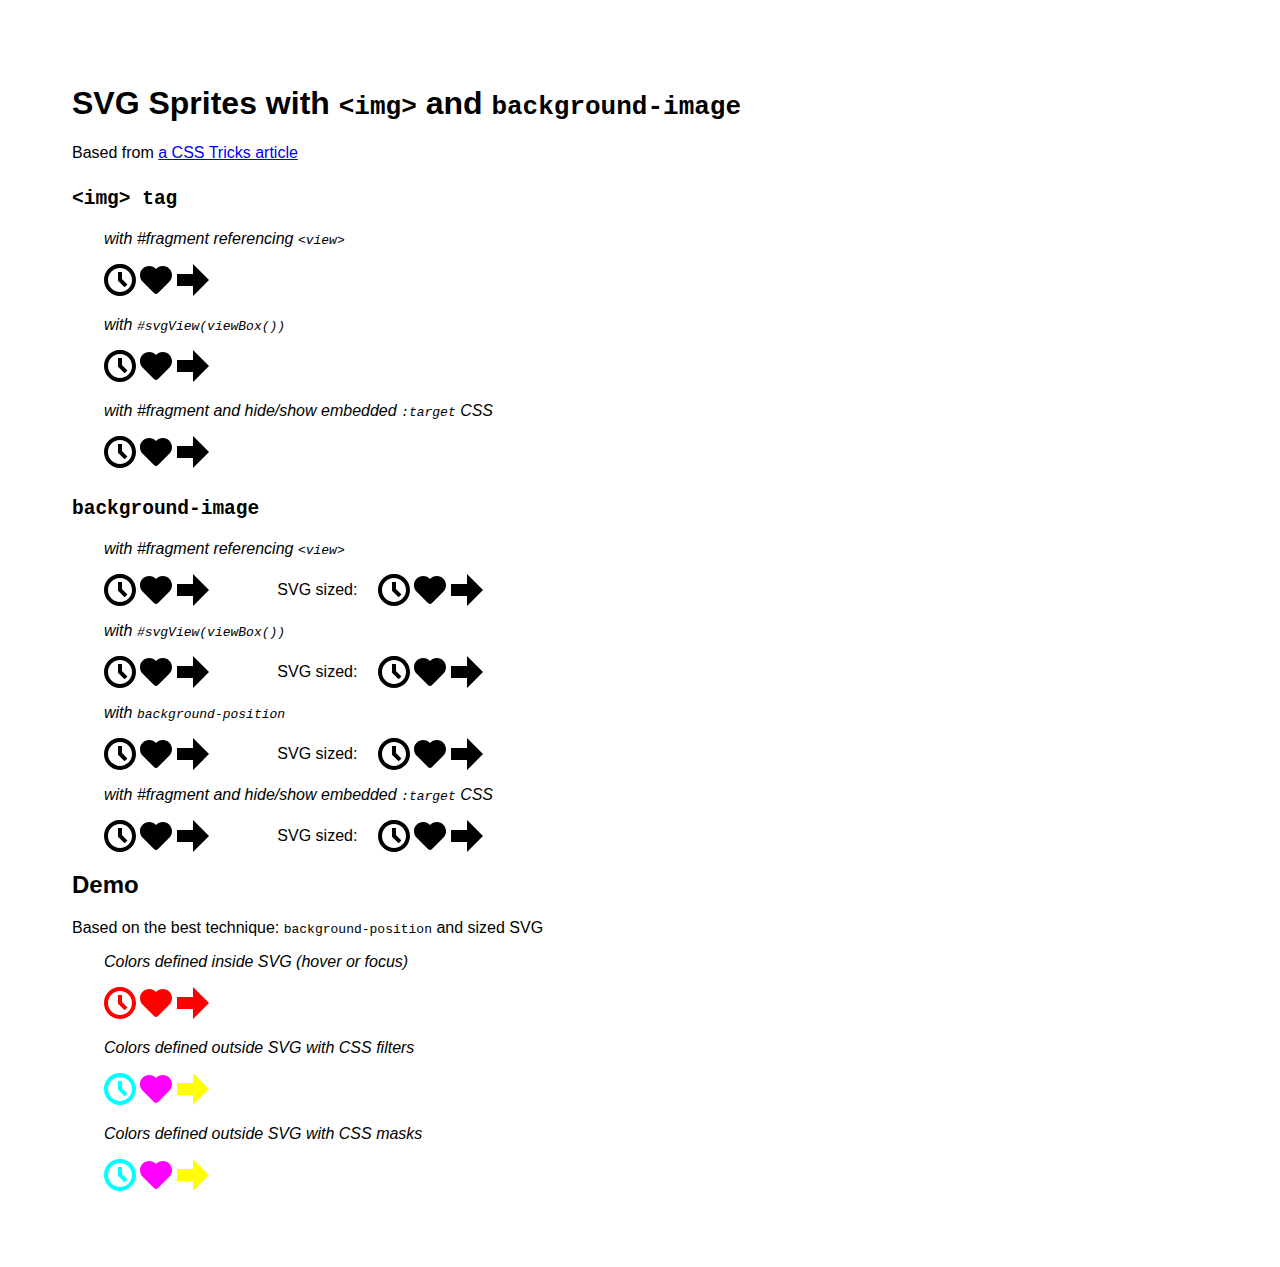
==== index.html @ 865beb02 "ViewBoxes have to be y-shifted from 32px when referencing <view> from background-image" ====
<!DOCTYPE html>
<html>
<head>
  <meta charset="utf-8">
  <title>Sprites SVG</title>
  <style>
html {
  padding: 4em;
  font: 1em sans-serif;
}
.case {
  padding: 0 2em;
}
.case span {
  vertical-align: middle;
}
.sep {
  display: inline-block;
  padding-left: 4em;
  padding-right: 1em;
}
h3 {
  font: italic normal 1em sans-serif;
}

img {
  width: 32px;
  height: 32px;
}

.icon {
  display: inline-block;
  width: 32px;
  height: 32px;
}

.icon-clock {
  background: url(svg1.svg#icon-clock-view) no-repeat;
}

.icon-heart {
  background: url(svg1.svg#icon-heart-view) no-repeat;
}

.icon-arrow-right {
  background: url(svg1.svg#icon-arrow-right-view) no-repeat;
}

.icon-clock--sized {
  background: url(svg1--sized.svg#icon-clock-view-bg) no-repeat;
}

.icon-heart--sized {
  background: url(svg1--sized.svg#icon-heart-view-bg) no-repeat;
}

.icon-arrow-right--sized {
  background: url(svg1--sized.svg#icon-arrow-right-view-bg) no-repeat;
}

.icon-clock-2 {
  background: url("svg2.svg#svgView(viewBox(0,0,32,32))") no-repeat;
}

.icon-heart-2 {
  background: url("svg2.svg#svgView(viewBox(0,32,32,32))") no-repeat;
}

.icon-arrow-right-2 {
  background: url("svg2.svg#svgView(viewBox(0,64,32,32))") no-repeat;
}

/* viewBoxes have to be y-shifted from 32px. Why? */
.icon-clock-2--sized {
  background: url("svg2--sized.svg#svgView(viewBox(0,32,32,32))") no-repeat;
}

.icon-heart-2--sized {
  background: url("svg2--sized.svg#svgView(viewBox(0,64,32,32))") no-repeat;
}

.icon-arrow-right-2--sized {
  background: url("svg2--sized.svg#svgView(viewBox(0,96,32,32))") no-repeat;
}

.icon-clock-3 {
  background: url("svg2.svg") no-repeat;
  background-size: 32px 96px;
  background-position: 0 0;
}

.icon-heart-3 {
  background: url("svg2.svg") no-repeat;
  background-size: 32px 96px;
  background-position: 0 -32px;
}

.icon-arrow-right-3 {
  background: url("svg2.svg") no-repeat;
  background-size: 32px 96px;
  background-position: 0 -64px;
}
.icon-clock-3--sized {
  background: url("svg2--sized.svg") no-repeat;
  background-size: 32px 96px;
  background-position: 0 0;
}

.icon-heart-3--sized {
  background: url("svg2--sized.svg") no-repeat;
  background-size: 32px 96px;
  background-position: 0 -32px;
}

.icon-arrow-right-3--sized {
  background: url("svg2--sized.svg") no-repeat;
  background-size: 32px 96px;
  background-position: 0 -64px;
}

.icon-clock-target {
  background: url("svg3.svg#icon-clock") no-repeat;
}

.icon-heart-target {
  background: url("svg3.svg#icon-heart") no-repeat;
}

.icon-arrow-right-target {
  background: url("svg3.svg#icon-arrow-right") no-repeat;
}

.icon-clock-target--sized {
  background: url("svg3--sized.svg#icon-clock") no-repeat;
}

.icon-heart-target--sized {
  background: url("svg3--sized.svg#icon-heart") no-repeat;
}

.icon-arrow-right-target--sized {
  background: url("svg3--sized.svg#icon-arrow-right") no-repeat;
}

.icon--demo {
  background: url("svg-demo.svg") no-repeat;
  background-size: 32px 192px;
  background-position: 0 0;
}
.icon--demo:hover,
.icon--demo:focus {
  background-position: 0 -32px;
}
.icon-heart-demo {
  background-position: 0 -64px;
}
.icon-heart-demo:hover,
.icon-heart-demo:focus {
  background-position: 0 -96px;
}
.icon-arrow-right-demo {
  background-position: 0 -128px;
}
.icon-arrow-right-demo:hover,
.icon-arrow-right-demo:focus {
  background-position: 0 -160px;
}

.icon-clock-demo2 {
  /* cyan */
  -webkit-filter: hue-rotate(180deg) saturate(2) brightness(5);
          filter: hue-rotate(180deg) saturate(2) brightness(5);
}
.icon-heart-demo2 {
  /* magenta */
  -webkit-filter: hue-rotate(300deg) saturate(2) brightness(5);
          filter: hue-rotate(300deg) saturate(2) brightness(5);
}
.icon-arrow-right-demo2 {
  /* yellow */
  -webkit-filter: hue-rotate(60deg) saturate(2) brightness(5);
          filter: hue-rotate(60deg) saturate(2) brightness(5);
}
.icon--demo2:hover,
.icon--demo2:focus {
  -webkit-filter: none;
          filter: none;
}

.icon--demo3 {
  background: none;
  -webkit-mask: url("svg-demo.svg") no-repeat;
  -webkit-mask-size: 32px 192px;
  -webkit-mask-position: 0 0;
  mask: url("svg-demo.svg") no-repeat;
  mask-size: 32px 192px;
  mask-position: 0 0;
}
.icon-clock-demo3 {
  background: cyan;
}
.icon-heart-demo3 {
  background: magenta;
  -webkit-mask-position: 0 -64px;
  mask-position: 0 -64px;
}
.icon-arrow-right-demo3 {
  background: yellow;
  -webkit-mask-position: 0 -128px;
  mask-position: 0 -128px;
}
.icon--demo3:hover,
.icon--demo3:focus {
  background: green;
}



  </style>
</head>
<body>

<h1>SVG Sprites with <code>&lt;img></code> and <code>background-image</code></h1>
<p>Based from <a href="https://css-tricks.com/svg-fragment-identifiers-work/">a CSS Tricks article</a></p>


<h2><code>&lt;img> tag</code></h2>

<div class="case">
  <h3>with #fragment referencing <code>&lt;view></code></h3>
  <img src="svg1.svg#icon-clock-view" alt="" />
  <img src="svg1.svg#icon-heart-view" alt="" />
  <img src="svg1.svg#icon-arrow-right-view" alt="" />
</div>

<div class="case">
  <h3>with <code>#svgView(viewBox())</code></h3>
  <img src="svg2.svg#svgView(viewBox(0,0,32,32))" alt="" />
  <img src="svg2.svg#svgView(viewBox(0,32,32,32))" alt="" />
  <img src="svg2.svg#svgView(viewBox(0,64,32,32))" alt="" />
</div>

<div class="case">
  <h3>with #fragment and hide/show embedded <code>:target</code> CSS</h3>
  <img src="svg3.svg#icon-clock" alt="" />
  <img src="svg3.svg#icon-heart" alt="" />
  <img src="svg3.svg#icon-arrow-right" alt="" />
</div>


<h2><code>background-image</code></h2>

<div class="case">
  <h3>with #fragment referencing <code>&lt;view></code></h3>
  <span class="icon icon-clock"></span>
  <span class="icon icon-heart"></span>
  <span class="icon icon-arrow-right"></span>
  <span class="sep">SVG sized:</span>
  <span class="icon icon-clock--sized"></span>
  <span class="icon icon-heart--sized"></span>
  <span class="icon icon-arrow-right--sized"></span>
</div>

<div class="case">
  <h3>with <code>#svgView(viewBox())</code></h3>
  <span class="icon icon-clock-2"></span>
  <span class="icon icon-heart-2"></span>
  <span class="icon icon-arrow-right-2"></span>
  <span class="sep">SVG sized:</span>
  <span class="icon icon-clock-2--sized"></span>
  <span class="icon icon-heart-2--sized"></span>
  <span class="icon icon-arrow-right-2--sized"></span>
</div>

<div class="case">
  <h3>with <code>background-position</code></h3>
  <span class="icon icon-clock-3"></span>
  <span class="icon icon-heart-3"></span>
  <span class="icon icon-arrow-right-3"></span>
  <span class="sep">SVG sized:</span>
  <span class="icon icon-clock-3--sized"></span>
  <span class="icon icon-heart-3--sized"></span>
  <span class="icon icon-arrow-right-3--sized"></span>
</div>

<div class="case">
  <h3>with #fragment and hide/show embedded <code>:target</code> CSS</h3>
  <span class="icon icon-clock-target"></span>
  <span class="icon icon-heart-target"></span>
  <span class="icon icon-arrow-right-target"></span>
  <span class="sep">SVG sized:</span>
  <span class="icon icon-clock-target--sized"></span>
  <span class="icon icon-heart-target--sized"></span>
  <span class="icon icon-arrow-right-target--sized"></span>
</div>


<h2>Demo</h2>
<p>Based on the best technique: <code>background-position</code> and sized SVG</p>
<div class="case">
  <h3>Colors defined inside SVG (hover or focus)</h3>
  <a href="#" class="icon icon--demo icon-clock-demo"></a>
  <a href="#" class="icon icon--demo icon-heart-demo"></a>
  <a href="#" class="icon icon--demo icon-arrow-right-demo"></a>
</div>

<div class="case">
  <h3>Colors defined outside SVG with CSS filters</h3>
  <a href="#" class="icon icon--demo icon--demo2 icon-clock-demo icon-clock-demo2"></a>
  <a href="#" class="icon icon--demo icon--demo2 icon-heart-demo icon-heart-demo2"></a>
  <a href="#" class="icon icon--demo icon--demo2 icon-arrow-right-demo icon-arrow-right-demo2"></a>
</div>

<div class="case">
  <h3>Colors defined outside SVG with CSS masks</h3>
  <a href="#" class="icon icon--demo icon--demo3 icon-clock-demo icon-clock-demo3"></a>
  <a href="#" class="icon icon--demo icon--demo3 icon-heart-demo icon-heart-demo3"></a>
  <a href="#" class="icon icon--demo icon--demo3 icon-arrow-right-demo icon-arrow-right-demo3"></a>
</div>

</body>
</html>
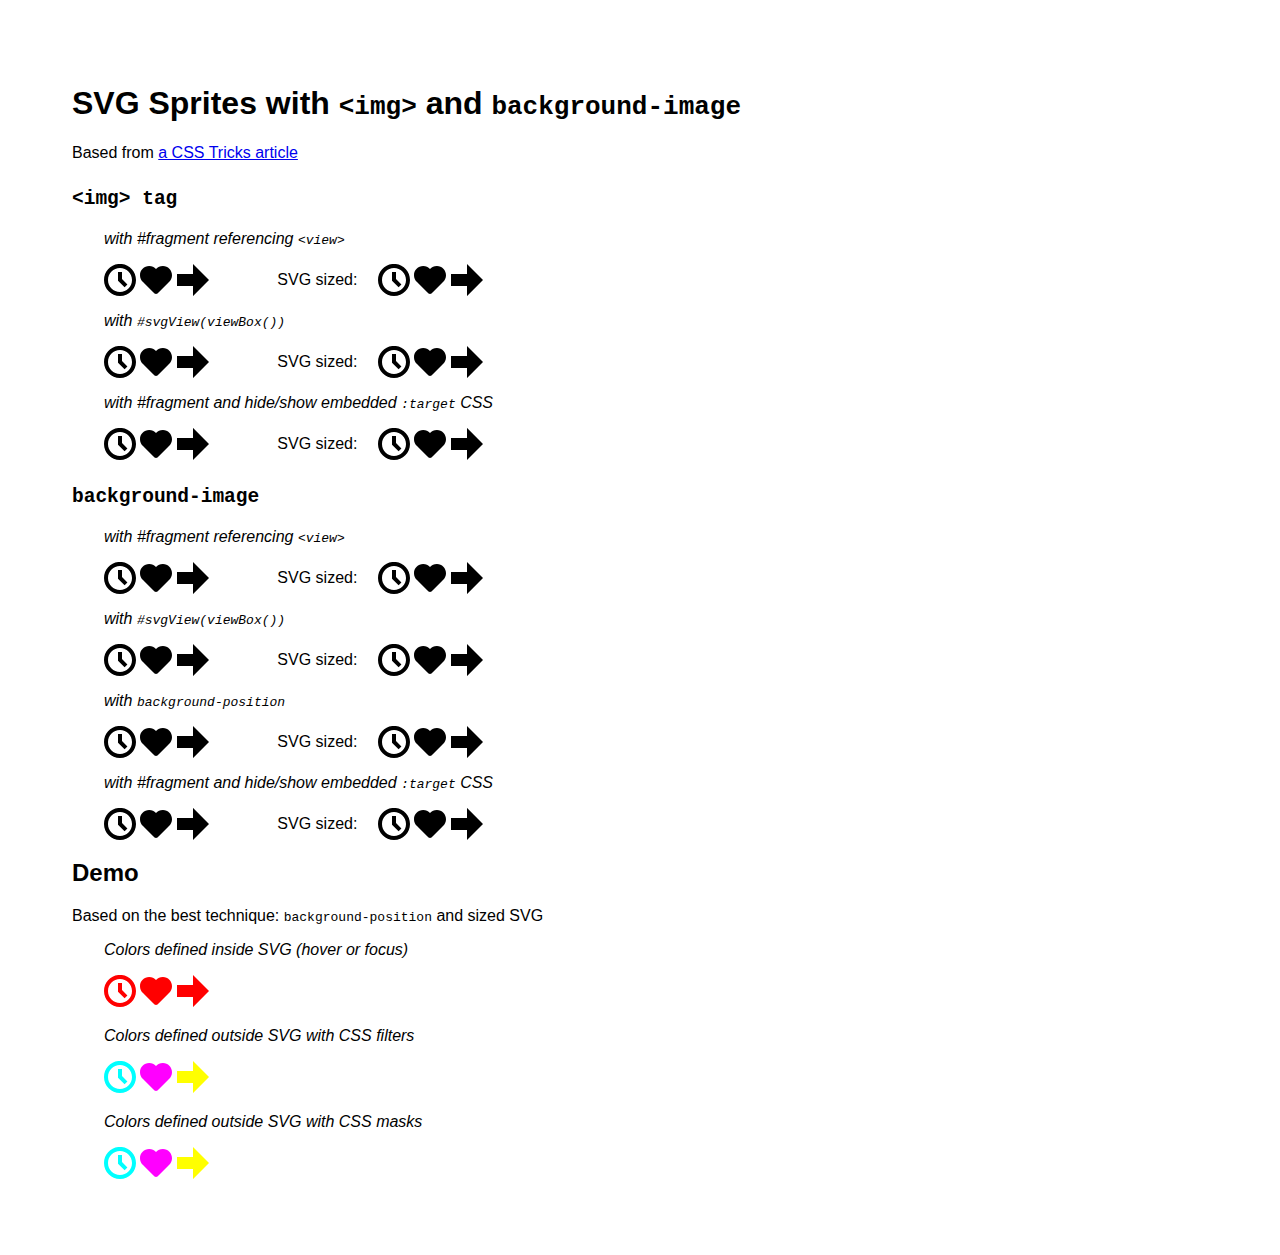
==== commit ba7c9d22: "Add <img> with SVG sized" ====
--- a/index.html
+++ b/index.html
@@ -11,7 +11,8 @@
 .case {
   padding: 0 2em;
 }
-.case span {
+.case span,
+.case img {
   vertical-align: middle;
 }
 .sep {
@@ -231,6 +232,10 @@
   <img src="svg1.svg#icon-clock-view" alt="" />
   <img src="svg1.svg#icon-heart-view" alt="" />
   <img src="svg1.svg#icon-arrow-right-view" alt="" />
+  <span class="sep">SVG sized:</span>
+  <img src="svg1--sized.svg#icon-clock-view" alt="" />
+  <img src="svg1--sized.svg#icon-heart-view" alt="" />
+  <img src="svg1--sized.svg#icon-arrow-right-view" alt="" />
 </div>
 
 <div class="case">
@@ -238,6 +243,10 @@
   <img src="svg2.svg#svgView(viewBox(0,0,32,32))" alt="" />
   <img src="svg2.svg#svgView(viewBox(0,32,32,32))" alt="" />
   <img src="svg2.svg#svgView(viewBox(0,64,32,32))" alt="" />
+  <span class="sep">SVG sized:</span>
+  <img src="svg2--sized.svg#svgView(viewBox(0,0,32,32))" alt="" />
+  <img src="svg2--sized.svg#svgView(viewBox(0,32,32,32))" alt="" />
+  <img src="svg2--sized.svg#svgView(viewBox(0,64,32,32))" alt="" />
 </div>
 
 <div class="case">
@@ -245,6 +254,10 @@
   <img src="svg3.svg#icon-clock" alt="" />
   <img src="svg3.svg#icon-heart" alt="" />
   <img src="svg3.svg#icon-arrow-right" alt="" />
+  <span class="sep">SVG sized:</span>
+  <img src="svg3--sized.svg#icon-clock" alt="" />
+  <img src="svg3--sized.svg#icon-heart" alt="" />
+  <img src="svg3--sized.svg#icon-arrow-right" alt="" />
 </div>
 
 
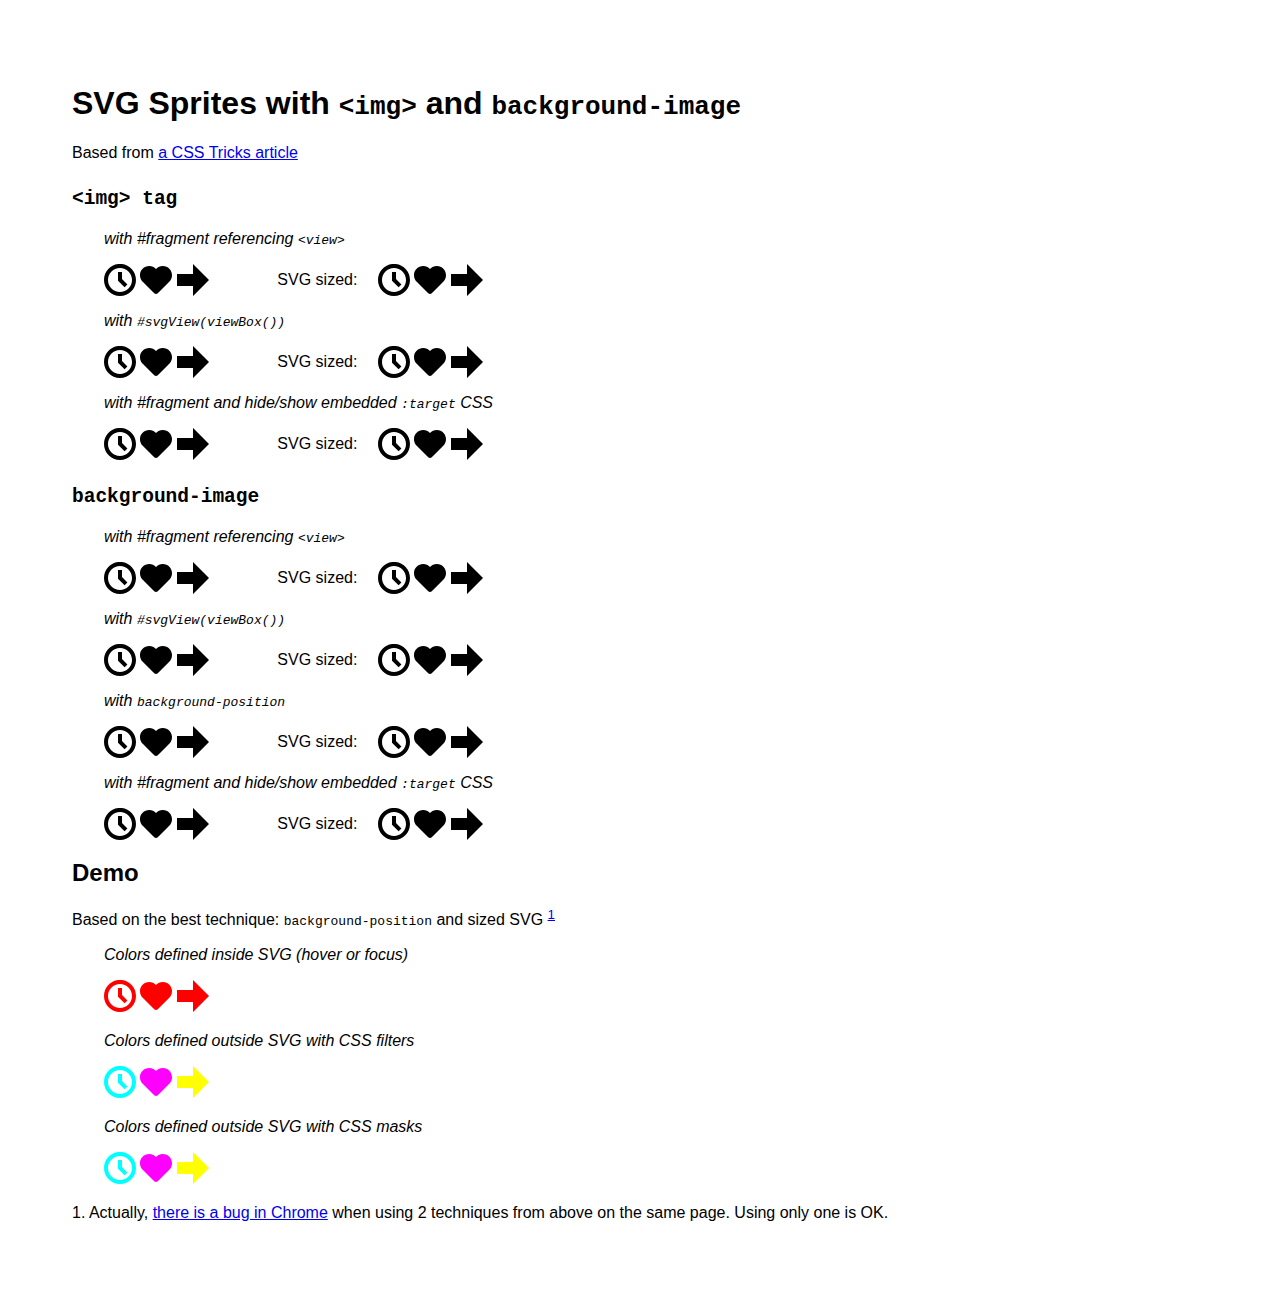
==== commit 5481fa81: "Add note about Chrome bug" ====
--- a/index.html
+++ b/index.html
@@ -309,7 +309,7 @@
 
 
 <h2>Demo</h2>
-<p>Based on the best technique: <code>background-position</code> and sized SVG</p>
+<p>Based on the best technique: <code>background-position</code> and sized SVG <sup><a href="#note1">1</a></sup></p>
 <div class="case">
   <h3>Colors defined inside SVG (hover or focus)</h3>
   <a href="#" class="icon icon--demo icon-clock-demo"></a>
@@ -331,5 +331,7 @@
   <a href="#" class="icon icon--demo icon--demo3 icon-arrow-right-demo icon-arrow-right-demo3"></a>
 </div>
 
+<p id="note1">1. Actually, <a href="bug.html">there is a bug in Chrome</a> when using 2 techniques from above on the same page. Using only one is OK.</p>
+
 </body>
 </html>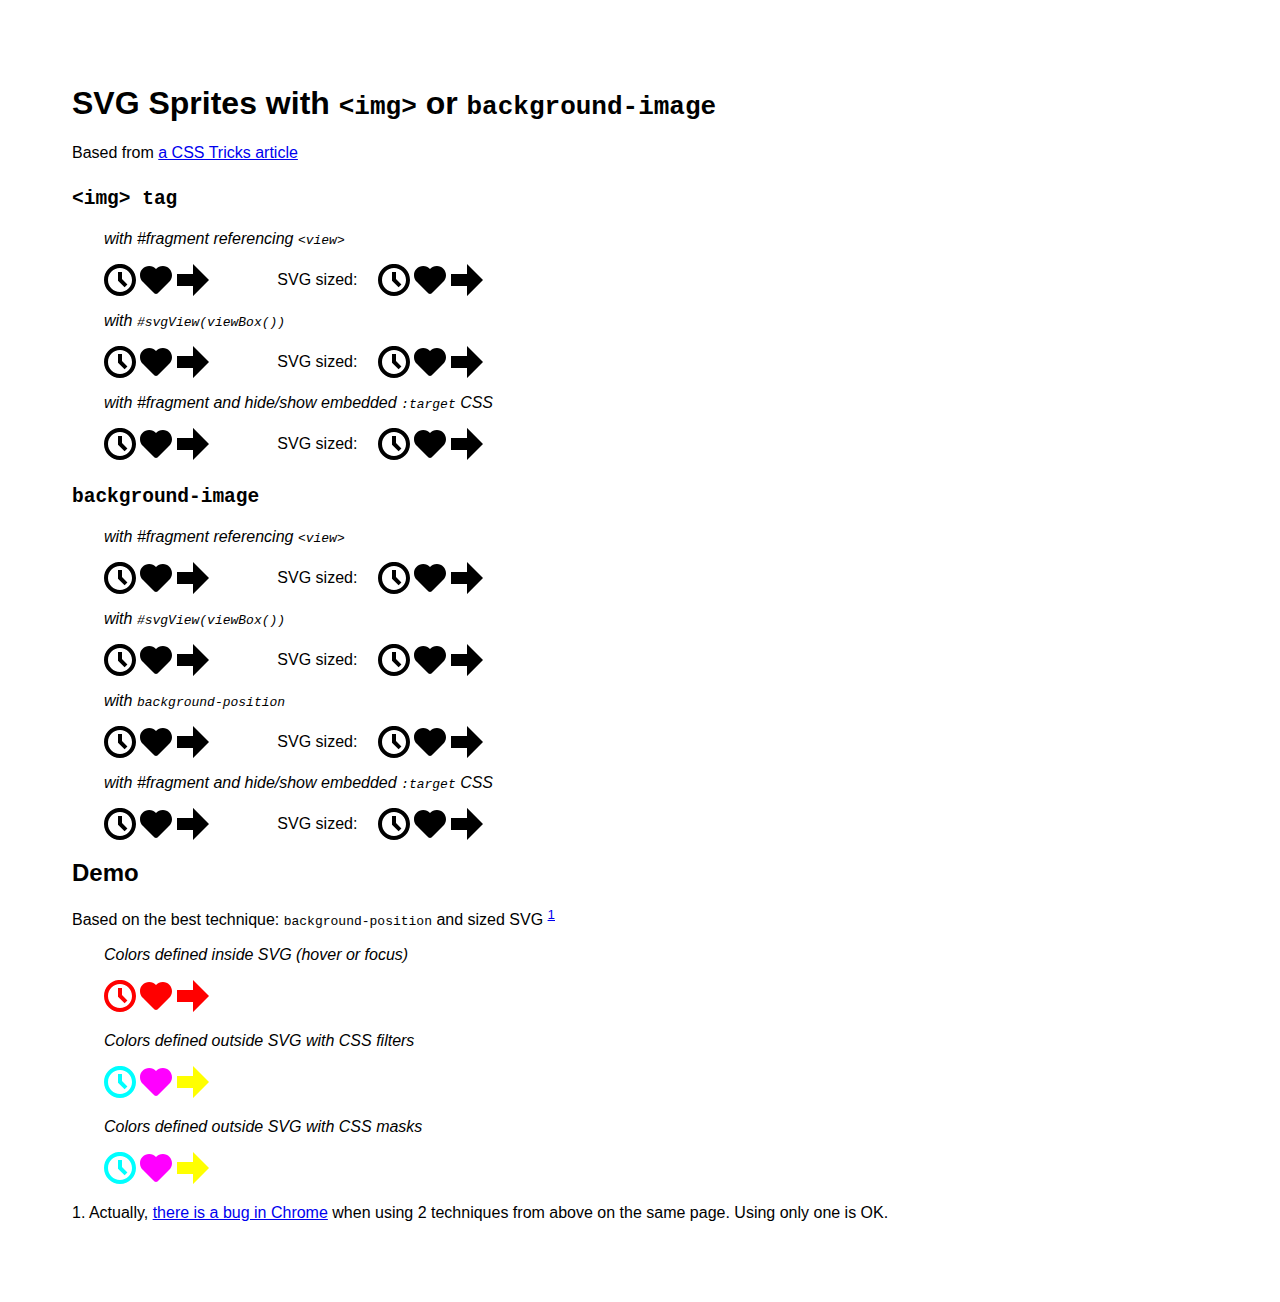
==== commit 3645839a: "Fix title" ====
--- a/index.html
+++ b/index.html
@@ -221,7 +221,7 @@
 </head>
 <body>
 
-<h1>SVG Sprites with <code>&lt;img></code> and <code>background-image</code></h1>
+<h1>SVG Sprites with <code>&lt;img></code> or <code>background-image</code></h1>
 <p>Based from <a href="https://css-tricks.com/svg-fragment-identifiers-work/">a CSS Tricks article</a></p>
 
 
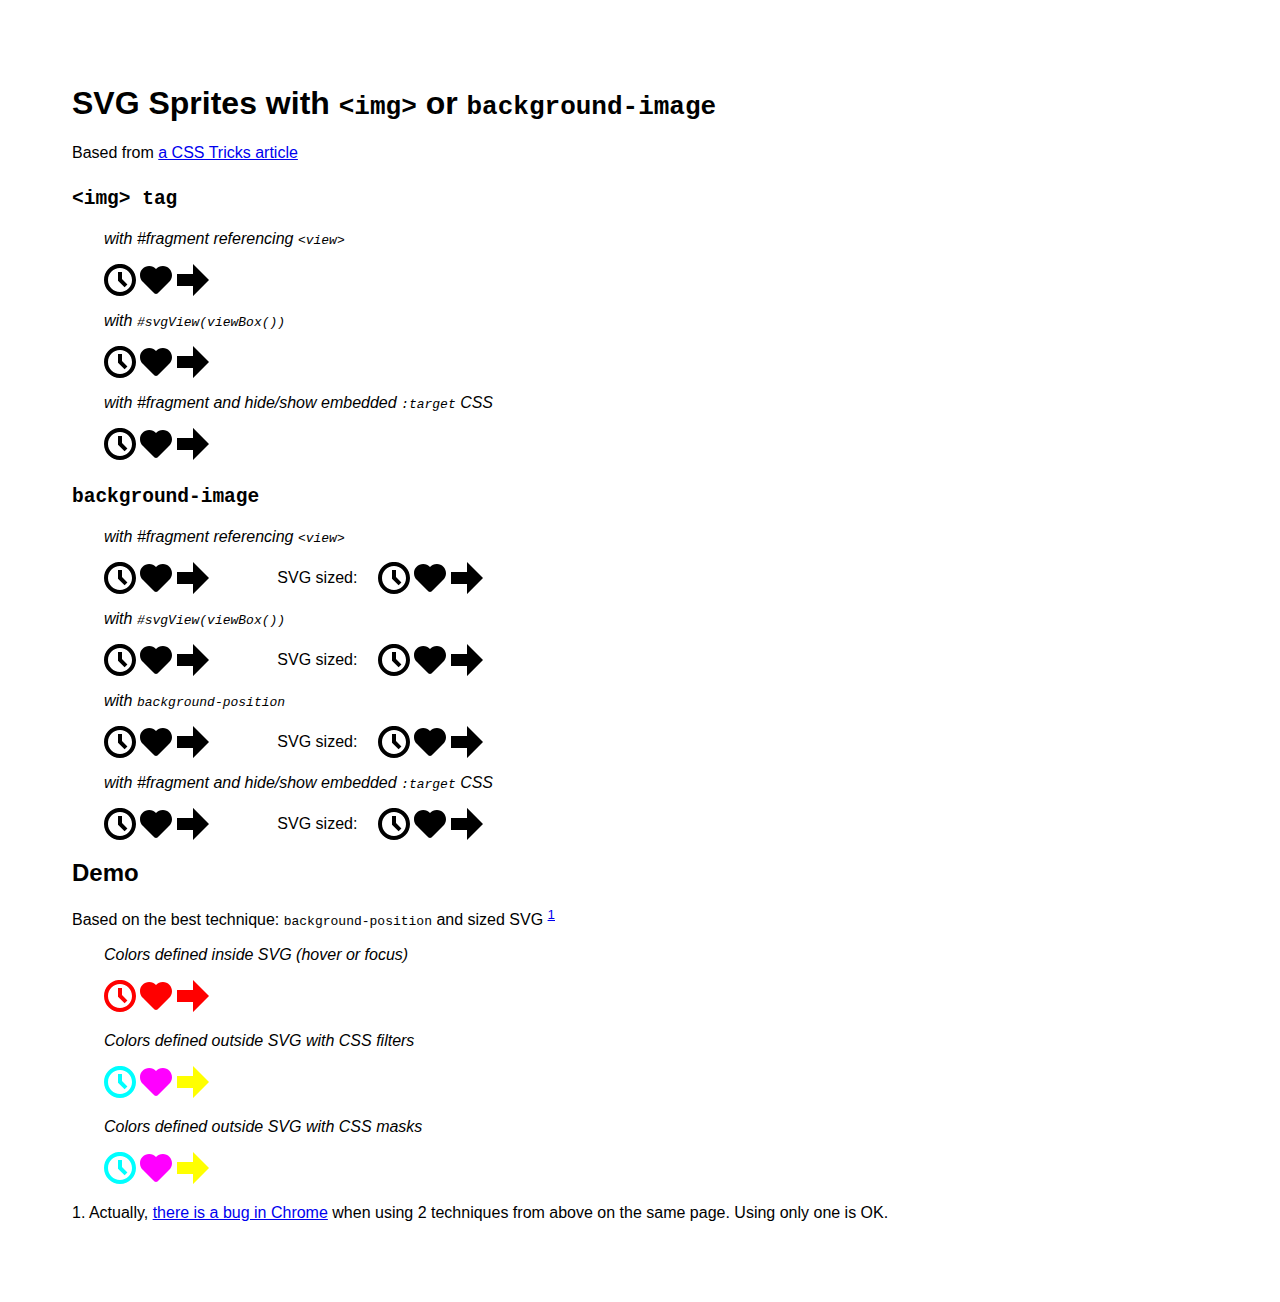
==== commit e89b141d: "Remove <img> referencing sized SVG to avoid the bug in Chrome" ====
--- a/index.html
+++ b/index.html
@@ -3,221 +3,7 @@
 <head>
   <meta charset="utf-8">
   <title>Sprites SVG</title>
-  <style>
-html {
-  padding: 4em;
-  font: 1em sans-serif;
-}
-.case {
-  padding: 0 2em;
-}
-.case span,
-.case img {
-  vertical-align: middle;
-}
-.sep {
-  display: inline-block;
-  padding-left: 4em;
-  padding-right: 1em;
-}
-h3 {
-  font: italic normal 1em sans-serif;
-}
-
-img {
-  width: 32px;
-  height: 32px;
-}
-
-.icon {
-  display: inline-block;
-  width: 32px;
-  height: 32px;
-}
-
-.icon-clock {
-  background: url(svg1.svg#icon-clock-view) no-repeat;
-}
-
-.icon-heart {
-  background: url(svg1.svg#icon-heart-view) no-repeat;
-}
-
-.icon-arrow-right {
-  background: url(svg1.svg#icon-arrow-right-view) no-repeat;
-}
-
-.icon-clock--sized {
-  background: url(svg1--sized.svg#icon-clock-view-bg) no-repeat;
-}
-
-.icon-heart--sized {
-  background: url(svg1--sized.svg#icon-heart-view-bg) no-repeat;
-}
-
-.icon-arrow-right--sized {
-  background: url(svg1--sized.svg#icon-arrow-right-view-bg) no-repeat;
-}
-
-.icon-clock-2 {
-  background: url("svg2.svg#svgView(viewBox(0,0,32,32))") no-repeat;
-}
-
-.icon-heart-2 {
-  background: url("svg2.svg#svgView(viewBox(0,32,32,32))") no-repeat;
-}
-
-.icon-arrow-right-2 {
-  background: url("svg2.svg#svgView(viewBox(0,64,32,32))") no-repeat;
-}
-
-/* viewBoxes have to be y-shifted from 32px. Why? */
-.icon-clock-2--sized {
-  background: url("svg2--sized.svg#svgView(viewBox(0,32,32,32))") no-repeat;
-}
-
-.icon-heart-2--sized {
-  background: url("svg2--sized.svg#svgView(viewBox(0,64,32,32))") no-repeat;
-}
-
-.icon-arrow-right-2--sized {
-  background: url("svg2--sized.svg#svgView(viewBox(0,96,32,32))") no-repeat;
-}
-
-.icon-clock-3 {
-  background: url("svg2.svg") no-repeat;
-  background-size: 32px 96px;
-  background-position: 0 0;
-}
-
-.icon-heart-3 {
-  background: url("svg2.svg") no-repeat;
-  background-size: 32px 96px;
-  background-position: 0 -32px;
-}
-
-.icon-arrow-right-3 {
-  background: url("svg2.svg") no-repeat;
-  background-size: 32px 96px;
-  background-position: 0 -64px;
-}
-.icon-clock-3--sized {
-  background: url("svg2--sized.svg") no-repeat;
-  background-size: 32px 96px;
-  background-position: 0 0;
-}
-
-.icon-heart-3--sized {
-  background: url("svg2--sized.svg") no-repeat;
-  background-size: 32px 96px;
-  background-position: 0 -32px;
-}
-
-.icon-arrow-right-3--sized {
-  background: url("svg2--sized.svg") no-repeat;
-  background-size: 32px 96px;
-  background-position: 0 -64px;
-}
-
-.icon-clock-target {
-  background: url("svg3.svg#icon-clock") no-repeat;
-}
-
-.icon-heart-target {
-  background: url("svg3.svg#icon-heart") no-repeat;
-}
-
-.icon-arrow-right-target {
-  background: url("svg3.svg#icon-arrow-right") no-repeat;
-}
-
-.icon-clock-target--sized {
-  background: url("svg3--sized.svg#icon-clock") no-repeat;
-}
-
-.icon-heart-target--sized {
-  background: url("svg3--sized.svg#icon-heart") no-repeat;
-}
-
-.icon-arrow-right-target--sized {
-  background: url("svg3--sized.svg#icon-arrow-right") no-repeat;
-}
-
-.icon--demo {
-  background: url("svg-demo.svg") no-repeat;
-  background-size: 32px 192px;
-  background-position: 0 0;
-}
-.icon--demo:hover,
-.icon--demo:focus {
-  background-position: 0 -32px;
-}
-.icon-heart-demo {
-  background-position: 0 -64px;
-}
-.icon-heart-demo:hover,
-.icon-heart-demo:focus {
-  background-position: 0 -96px;
-}
-.icon-arrow-right-demo {
-  background-position: 0 -128px;
-}
-.icon-arrow-right-demo:hover,
-.icon-arrow-right-demo:focus {
-  background-position: 0 -160px;
-}
-
-.icon-clock-demo2 {
-  /* cyan */
-  -webkit-filter: hue-rotate(180deg) saturate(2) brightness(5);
-          filter: hue-rotate(180deg) saturate(2) brightness(5);
-}
-.icon-heart-demo2 {
-  /* magenta */
-  -webkit-filter: hue-rotate(300deg) saturate(2) brightness(5);
-          filter: hue-rotate(300deg) saturate(2) brightness(5);
-}
-.icon-arrow-right-demo2 {
-  /* yellow */
-  -webkit-filter: hue-rotate(60deg) saturate(2) brightness(5);
-          filter: hue-rotate(60deg) saturate(2) brightness(5);
-}
-.icon--demo2:hover,
-.icon--demo2:focus {
-  -webkit-filter: none;
-          filter: none;
-}
-
-.icon--demo3 {
-  background: none;
-  -webkit-mask: url("svg-demo.svg") no-repeat;
-  -webkit-mask-size: 32px 192px;
-  -webkit-mask-position: 0 0;
-  mask: url("svg-demo.svg") no-repeat;
-  mask-size: 32px 192px;
-  mask-position: 0 0;
-}
-.icon-clock-demo3 {
-  background: cyan;
-}
-.icon-heart-demo3 {
-  background: magenta;
-  -webkit-mask-position: 0 -64px;
-  mask-position: 0 -64px;
-}
-.icon-arrow-right-demo3 {
-  background: yellow;
-  -webkit-mask-position: 0 -128px;
-  mask-position: 0 -128px;
-}
-.icon--demo3:hover,
-.icon--demo3:focus {
-  background: green;
-}
-
-
-
-  </style>
+  <link rel="stylesheet" href="styles.css">
 </head>
 <body>
 
@@ -232,10 +18,6 @@
   <img src="svg1.svg#icon-clock-view" alt="" />
   <img src="svg1.svg#icon-heart-view" alt="" />
   <img src="svg1.svg#icon-arrow-right-view" alt="" />
-  <span class="sep">SVG sized:</span>
-  <img src="svg1--sized.svg#icon-clock-view" alt="" />
-  <img src="svg1--sized.svg#icon-heart-view" alt="" />
-  <img src="svg1--sized.svg#icon-arrow-right-view" alt="" />
 </div>
 
 <div class="case">
@@ -243,10 +25,6 @@
   <img src="svg2.svg#svgView(viewBox(0,0,32,32))" alt="" />
   <img src="svg2.svg#svgView(viewBox(0,32,32,32))" alt="" />
   <img src="svg2.svg#svgView(viewBox(0,64,32,32))" alt="" />
-  <span class="sep">SVG sized:</span>
-  <img src="svg2--sized.svg#svgView(viewBox(0,0,32,32))" alt="" />
-  <img src="svg2--sized.svg#svgView(viewBox(0,32,32,32))" alt="" />
-  <img src="svg2--sized.svg#svgView(viewBox(0,64,32,32))" alt="" />
 </div>
 
 <div class="case">
@@ -254,10 +32,6 @@
   <img src="svg3.svg#icon-clock" alt="" />
   <img src="svg3.svg#icon-heart" alt="" />
   <img src="svg3.svg#icon-arrow-right" alt="" />
-  <span class="sep">SVG sized:</span>
-  <img src="svg3--sized.svg#icon-clock" alt="" />
-  <img src="svg3--sized.svg#icon-heart" alt="" />
-  <img src="svg3--sized.svg#icon-arrow-right" alt="" />
 </div>
 
 
--- a/styles.css
+++ b/styles.css
@@ -0,0 +1,208 @@
+html {
+  padding: 4em;
+  font: 1em sans-serif;
+}
+h3 {
+  font: italic normal 1em sans-serif;
+}
+img {
+  width: 32px;
+  height: 32px;
+}
+.case {
+  padding: 0 2em;
+}
+.case span,
+.case img {
+  vertical-align: middle;
+}
+.sep {
+  display: inline-block;
+  padding-left: 4em;
+  padding-right: 1em;
+}
+.icon {
+  display: inline-block;
+  width: 32px;
+  height: 32px;
+}
+
+.icon-clock {
+  background: url(svg1.svg#icon-clock-view) no-repeat;
+}
+
+.icon-heart {
+  background: url(svg1.svg#icon-heart-view) no-repeat;
+}
+
+.icon-arrow-right {
+  background: url(svg1.svg#icon-arrow-right-view) no-repeat;
+}
+
+.icon-clock--sized {
+  background: url(svg1--sized.svg#icon-clock-view-bg) no-repeat;
+}
+
+.icon-heart--sized {
+  background: url(svg1--sized.svg#icon-heart-view-bg) no-repeat;
+}
+
+.icon-arrow-right--sized {
+  background: url(svg1--sized.svg#icon-arrow-right-view-bg) no-repeat;
+}
+
+.icon-clock-2 {
+  background: url("svg2.svg#svgView(viewBox(0,0,32,32))") no-repeat;
+}
+
+.icon-heart-2 {
+  background: url("svg2.svg#svgView(viewBox(0,32,32,32))") no-repeat;
+}
+
+.icon-arrow-right-2 {
+  background: url("svg2.svg#svgView(viewBox(0,64,32,32))") no-repeat;
+}
+
+/* viewBoxes have to be y-shifted from 32px. Why? */
+.icon-clock-2--sized {
+  background: url("svg2--sized.svg#svgView(viewBox(0,32,32,32))") no-repeat;
+}
+
+.icon-heart-2--sized {
+  background: url("svg2--sized.svg#svgView(viewBox(0,64,32,32))") no-repeat;
+}
+
+.icon-arrow-right-2--sized {
+  background: url("svg2--sized.svg#svgView(viewBox(0,96,32,32))") no-repeat;
+}
+
+.icon-clock-3 {
+  background: url("svg2.svg") no-repeat;
+  background-size: 32px 96px;
+  background-position: 0 0;
+}
+
+.icon-heart-3 {
+  background: url("svg2.svg") no-repeat;
+  background-size: 32px 96px;
+  background-position: 0 -32px;
+}
+
+.icon-arrow-right-3 {
+  background: url("svg2.svg") no-repeat;
+  background-size: 32px 96px;
+  background-position: 0 -64px;
+}
+.icon-clock-3--sized {
+  background: url("svg2--sized.svg") no-repeat;
+  background-size: 32px 96px;
+  background-position: 0 0;
+}
+
+.icon-heart-3--sized {
+  background: url("svg2--sized.svg") no-repeat;
+  background-size: 32px 96px;
+  background-position: 0 -32px;
+}
+
+.icon-arrow-right-3--sized {
+  background: url("svg2--sized.svg") no-repeat;
+  background-size: 32px 96px;
+  background-position: 0 -64px;
+}
+
+.icon-clock-target {
+  background: url("svg3.svg#icon-clock") no-repeat;
+}
+
+.icon-heart-target {
+  background: url("svg3.svg#icon-heart") no-repeat;
+}
+
+.icon-arrow-right-target {
+  background: url("svg3.svg#icon-arrow-right") no-repeat;
+}
+
+.icon-clock-target--sized {
+  background: url("svg3--sized.svg#icon-clock") no-repeat;
+}
+
+.icon-heart-target--sized {
+  background: url("svg3--sized.svg#icon-heart") no-repeat;
+}
+
+.icon-arrow-right-target--sized {
+  background: url("svg3--sized.svg#icon-arrow-right") no-repeat;
+}
+
+.icon--demo {
+  background: url("svg-demo.svg") no-repeat;
+  background-size: 32px 192px;
+  background-position: 0 0;
+}
+.icon--demo:hover,
+.icon--demo:focus {
+  background-position: 0 -32px;
+}
+.icon-heart-demo {
+  background-position: 0 -64px;
+}
+.icon-heart-demo:hover,
+.icon-heart-demo:focus {
+  background-position: 0 -96px;
+}
+.icon-arrow-right-demo {
+  background-position: 0 -128px;
+}
+.icon-arrow-right-demo:hover,
+.icon-arrow-right-demo:focus {
+  background-position: 0 -160px;
+}
+
+.icon-clock-demo2 {
+  /* cyan */
+  -webkit-filter: hue-rotate(180deg) saturate(2) brightness(5);
+          filter: hue-rotate(180deg) saturate(2) brightness(5);
+}
+.icon-heart-demo2 {
+  /* magenta */
+  -webkit-filter: hue-rotate(300deg) saturate(2) brightness(5);
+          filter: hue-rotate(300deg) saturate(2) brightness(5);
+}
+.icon-arrow-right-demo2 {
+  /* yellow */
+  -webkit-filter: hue-rotate(60deg) saturate(2) brightness(5);
+          filter: hue-rotate(60deg) saturate(2) brightness(5);
+}
+.icon--demo2:hover,
+.icon--demo2:focus {
+  -webkit-filter: none;
+          filter: none;
+}
+
+.icon--demo3 {
+  background: none;
+  -webkit-mask: url("svg-demo.svg") no-repeat;
+  -webkit-mask-size: 32px 192px;
+  -webkit-mask-position: 0 0;
+  mask: url("svg-demo.svg") no-repeat;
+  mask-size: 32px 192px;
+  mask-position: 0 0;
+}
+.icon-clock-demo3 {
+  background: cyan;
+}
+.icon-heart-demo3 {
+  background: magenta;
+  -webkit-mask-position: 0 -64px;
+  mask-position: 0 -64px;
+}
+.icon-arrow-right-demo3 {
+  background: yellow;
+  -webkit-mask-position: 0 -128px;
+  mask-position: 0 -128px;
+}
+.icon--demo3:hover,
+.icon--demo3:focus {
+  background: green;
+}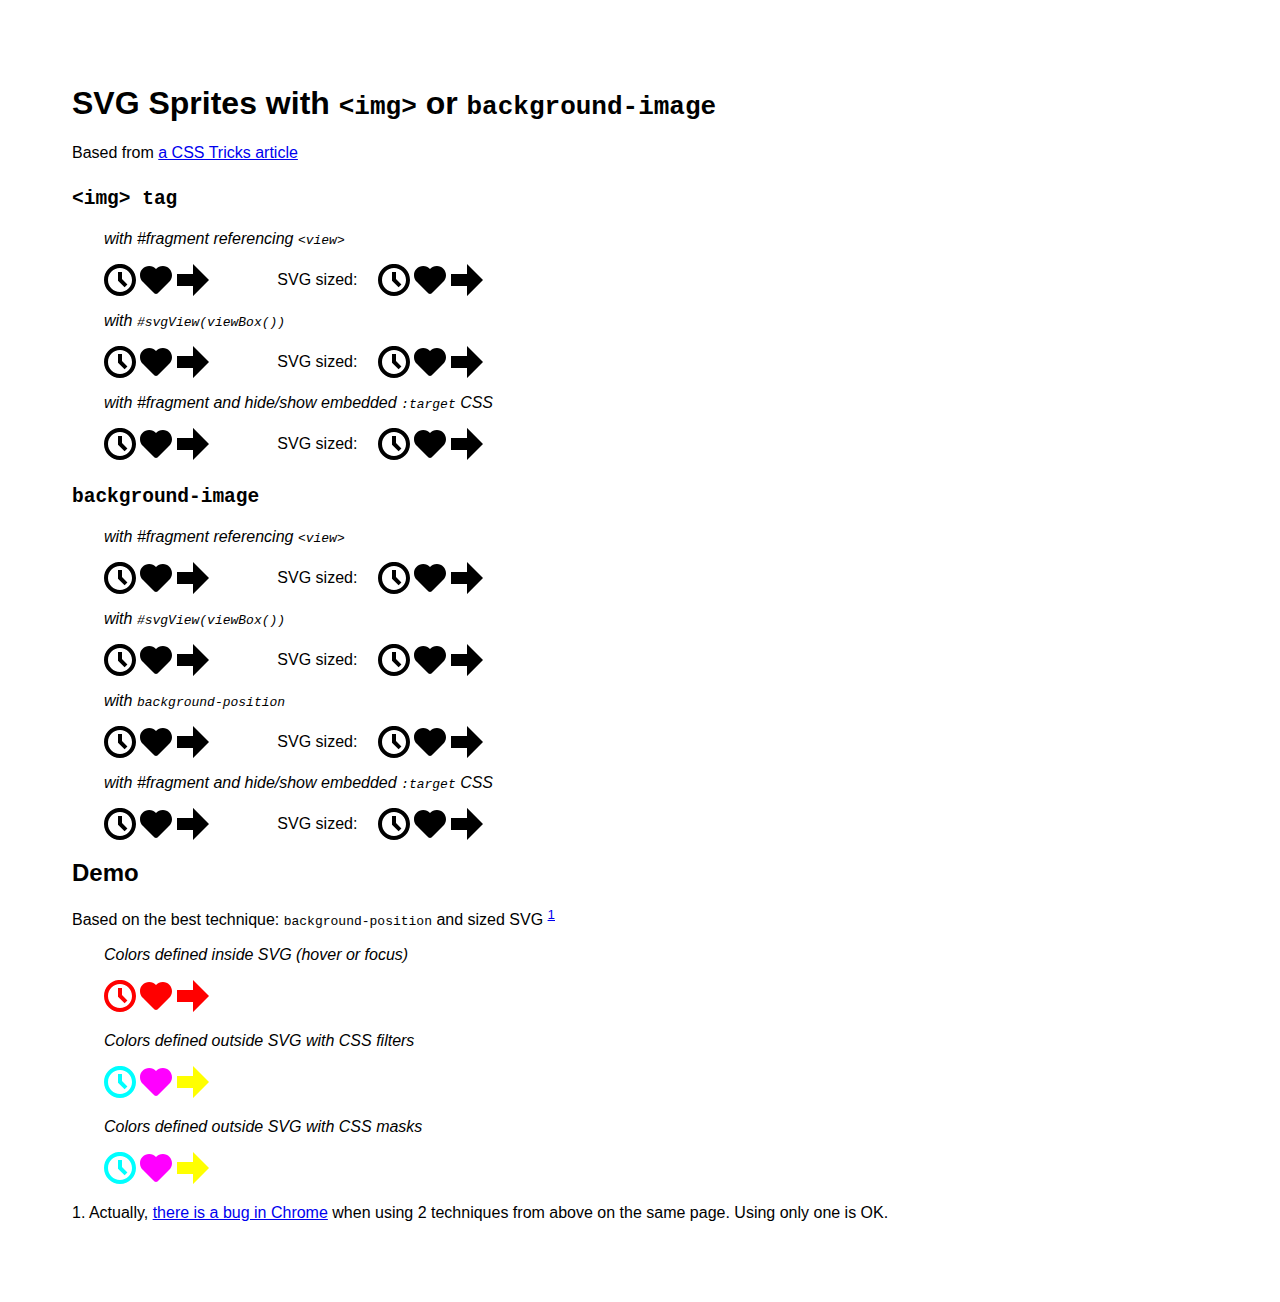
==== commit 296eca0d: "Add favicon" ====
--- a/index.html
+++ b/index.html
@@ -4,6 +4,7 @@
   <meta charset="utf-8">
   <title>Sprites SVG</title>
   <link rel="stylesheet" href="styles.css">
+  <link rel="icon" href="http://iamvdo.me/images/favicon.png">
 </head>
 <body>
 
@@ -18,6 +19,10 @@
   <img src="svg1.svg#icon-clock-view" alt="" />
   <img src="svg1.svg#icon-heart-view" alt="" />
   <img src="svg1.svg#icon-arrow-right-view" alt="" />
+  <span class="sep">SVG sized:</span>
+  <img src="svg1--sized.svg#icon-clock-view" alt="" />
+  <img src="svg1--sized.svg#icon-heart-view" alt="" />
+  <img src="svg1--sized.svg#icon-arrow-right-view" alt="" />
 </div>
 
 <div class="case">
@@ -25,6 +30,10 @@
   <img src="svg2.svg#svgView(viewBox(0,0,32,32))" alt="" />
   <img src="svg2.svg#svgView(viewBox(0,32,32,32))" alt="" />
   <img src="svg2.svg#svgView(viewBox(0,64,32,32))" alt="" />
+  <span class="sep">SVG sized:</span>
+  <img src="svg2--sized.svg#svgView(viewBox(0,0,32,32))" alt="" />
+  <img src="svg2--sized.svg#svgView(viewBox(0,32,32,32))" alt="" />
+  <img src="svg2--sized.svg#svgView(viewBox(0,64,32,32))" alt="" />
 </div>
 
 <div class="case">
@@ -32,6 +41,10 @@
   <img src="svg3.svg#icon-clock" alt="" />
   <img src="svg3.svg#icon-heart" alt="" />
   <img src="svg3.svg#icon-arrow-right" alt="" />
+  <span class="sep">SVG sized:</span>
+  <img src="svg3--sized.svg#icon-clock" alt="" />
+  <img src="svg3--sized.svg#icon-heart" alt="" />
+  <img src="svg3--sized.svg#icon-arrow-right" alt="" />
 </div>
 
 
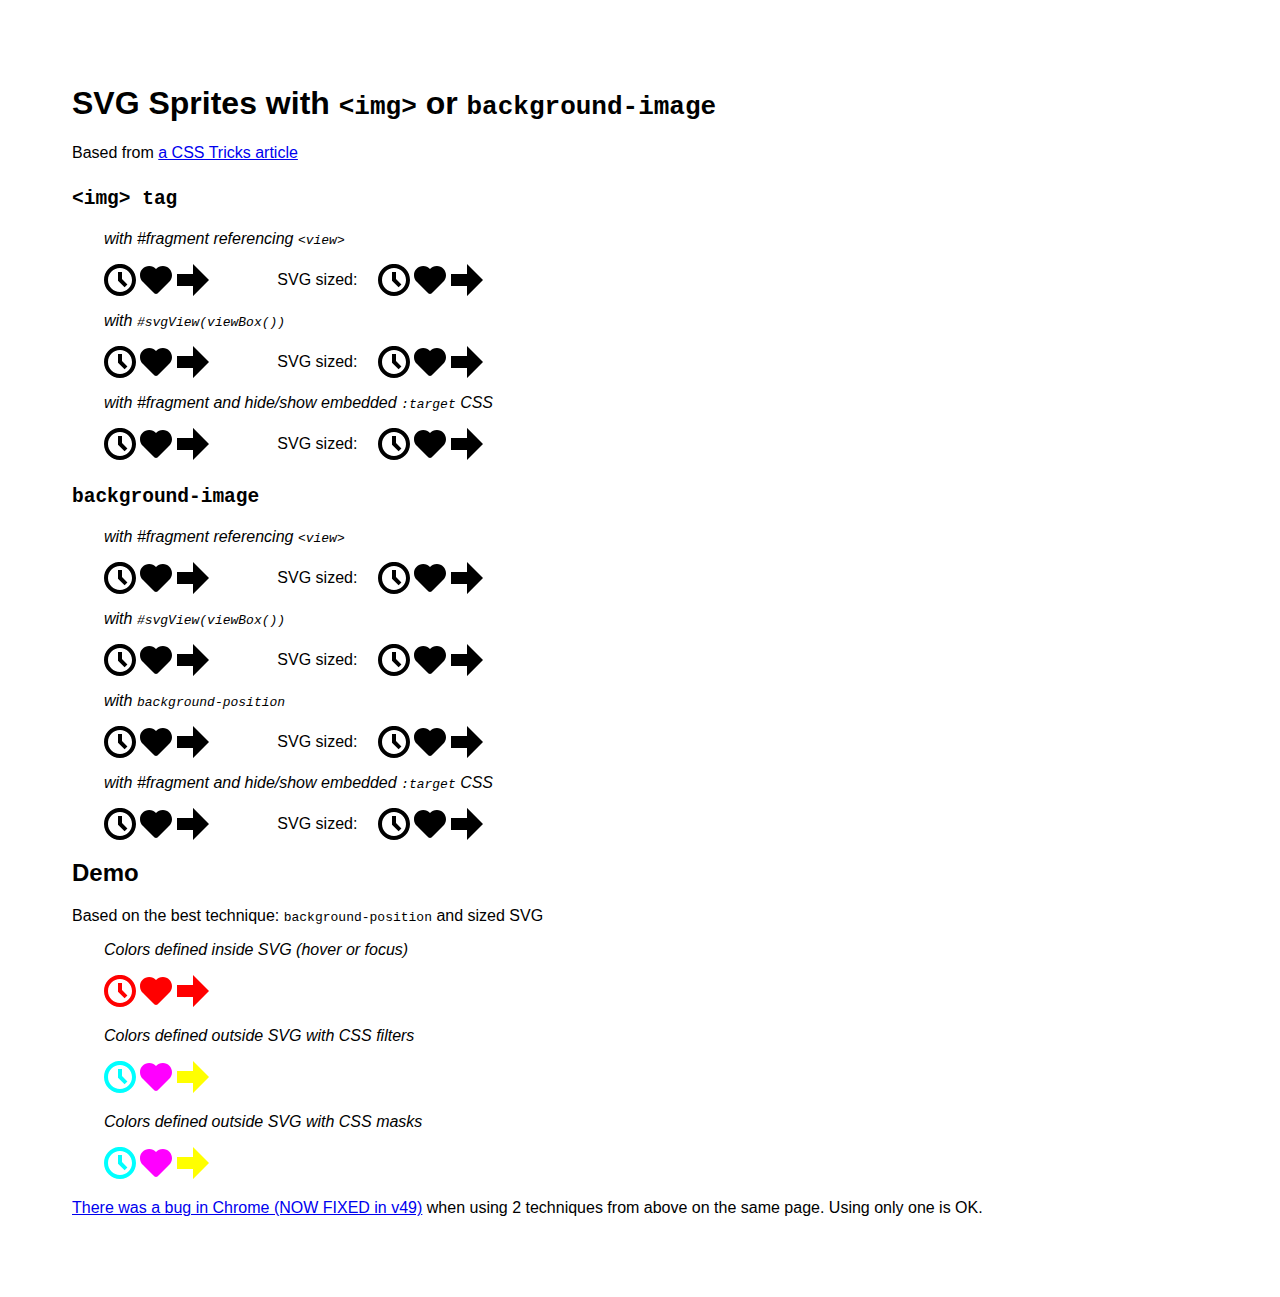
==== commit 59994485: "Chrome fixed bug" ====
--- a/index.html
+++ b/index.html
@@ -96,7 +96,7 @@
 
 
 <h2>Demo</h2>
-<p>Based on the best technique: <code>background-position</code> and sized SVG <sup><a href="#note1">1</a></sup></p>
+<p>Based on the best technique: <code>background-position</code> and sized SVG</p>
 <div class="case">
   <h3>Colors defined inside SVG (hover or focus)</h3>
   <a href="#" class="icon icon--demo icon-clock-demo"></a>
@@ -118,7 +118,7 @@
   <a href="#" class="icon icon--demo icon--demo3 icon-arrow-right-demo icon-arrow-right-demo3"></a>
 </div>
 
-<p id="note1">1. Actually, <a href="bug.html">there is a bug in Chrome</a> when using 2 techniques from above on the same page. Using only one is OK.</p>
+<p id="note1"><a href="bug.html">There was a bug in Chrome (NOW FIXED in v49)</a> when using 2 techniques from above on the same page. Using only one is OK.</p>
 
 </body>
 </html>